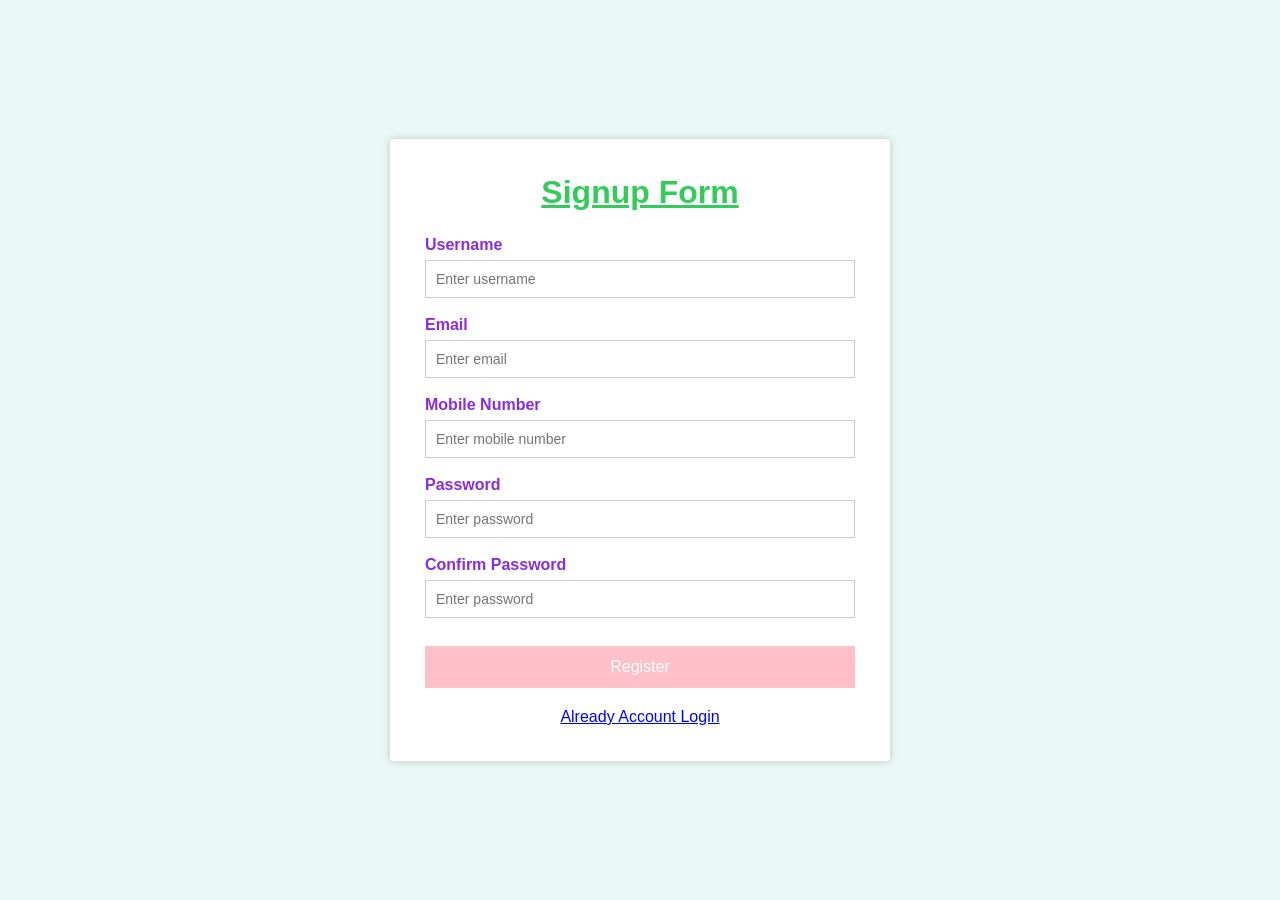
==== index.html @ 54093c8e "first commit" ====
<!DOCTYPE html>
<html lang="en">

<head>
    <meta charset="UTF-8">
    <meta name="viewport" content="width=device-width, initial-scale=1.0">
    <title>Signup Form</title>

    <link rel="stylesheet" href="style.css">
</head>

<body>

    <div class="container">

        <h1>Signup Form</h1>

        <form>

            <div class="input-group">
                <label>Username</label>
                <input type="text" placeholder="Enter username">
            </div>

            <div class="input-group">
                <label>Email</label>
                <input type="email" placeholder="Enter email">
            </div>

            <div class="input-group">
                <label>Mobile Number</label>
                <input type="tel" placeholder="Enter mobile number">
            </div>

            <div class="input-group">
                <label>Password</label>
                <input type="password" placeholder="Enter password">
            </div>

            <div class="input-group">
                <label>Confirm Password</label>
                <input type="password" placeholder="Enter password">
            </div>

            <button type="submit" class="btn">Register</button>

            <div class="login-link">
                <a href="login.html">Already Account Login</a>
            </div>

        </form>

    </div>

</body>

</html>
---- style.css ----
* {
    margin: 0;
    padding: 0;
    box-sizing: border-box;
    font-family: Arial, sans-serif;
}

body {
    background: #eaf8f6;
    display: flex;
    justify-content: center;
    align-items: center;
    height: 100vh;
}


.container {
    width: 500px;
    background: #ffffff;
    padding: 35px;
    border-radius: 4px;
    box-shadow: 0 0 8px rgba(0, 0, 0, 0.2);
}


.container h1 {
    text-align: center;
    color:rgb(50, 205, 89);
    margin-bottom: 25px;
    text-decoration: underline;
}


.input-group {
    margin-bottom: 18px;
}

.input-group label {
    display: block;
    margin-bottom: 6px;
    color: blueviolet;
    font-weight: bold;
}

.input-group input {
    width: 100%;
    padding: 10px;
    border: 1px solid #ccc;
    outline: none;
    font-size: 14px;
}

.input-group input:focus {
    border-color: green;
}


.btn {
    width: 100%;
    padding: 12px;
    background: pink;
    color: white;
    border: none;
    font-size: 16px;
    cursor: pointer;
    margin-top: 10px;
}

.btn:hover {
    background: yellow;
}


.login-link {
    text-align: center;
    margin-top: 20px;
}

.login-link a {
    color: blue;
    text-decoration: underline;
}
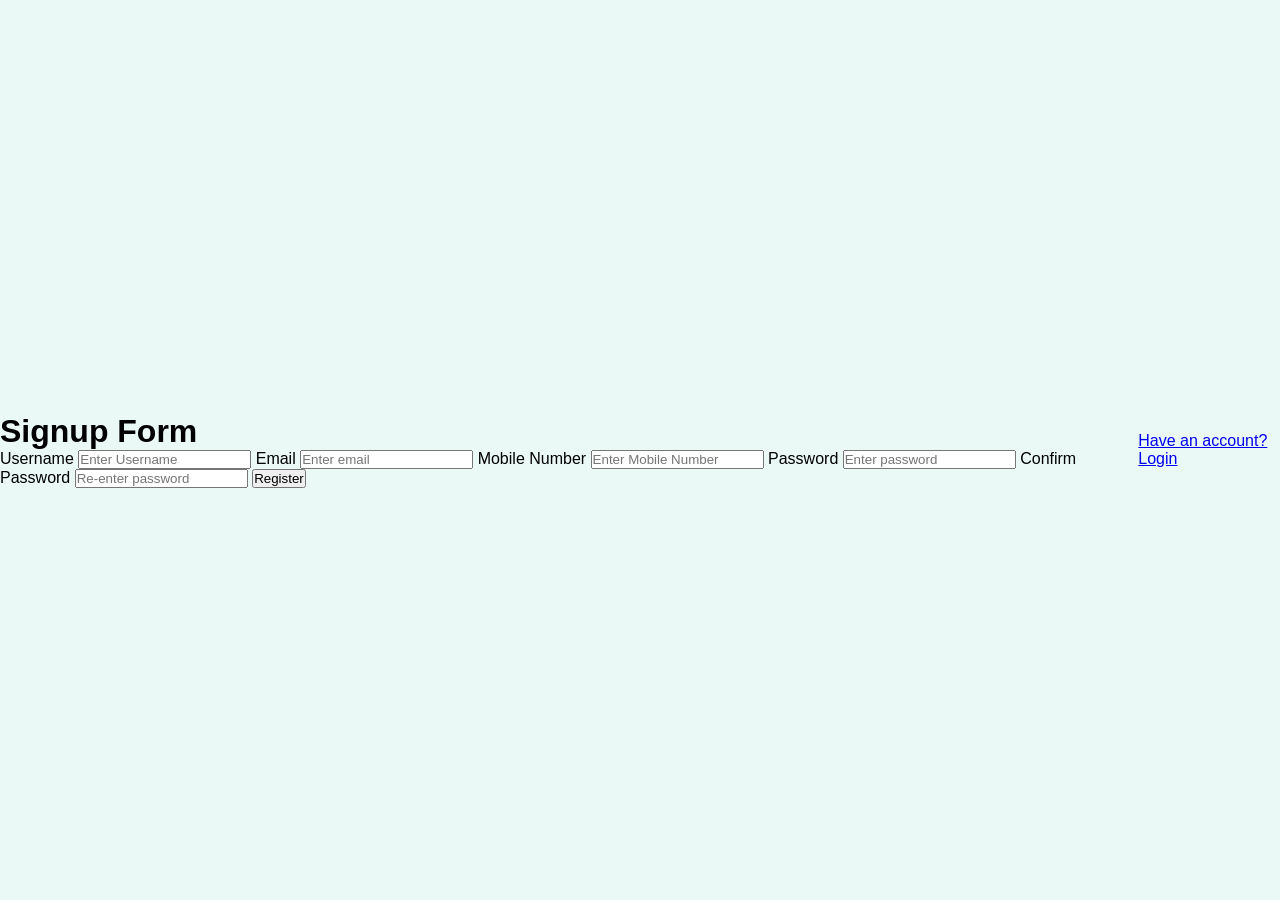
==== commit 7d928603: "Add files via upload" ====
--- a/index.html
+++ b/index.html
@@ -1,57 +1,28 @@
-<!DOCTYPE html>
-<html lang="en">
-
-<head>
-    <meta charset="UTF-8">
-    <meta name="viewport" content="width=device-width, initial-scale=1.0">
-    <title>Signup Form</title>
-
-    <link rel="stylesheet" href="style.css">
-</head>
-
-<body>
-
-    <div class="container">
-
-        <h1>Signup Form</h1>
-
-        <form>
-
-            <div class="input-group">
-                <label>Username</label>
-                <input type="text" placeholder="Enter username">
-            </div>
-
-            <div class="input-group">
-                <label>Email</label>
-                <input type="email" placeholder="Enter email">
-            </div>
-
-            <div class="input-group">
-                <label>Mobile Number</label>
-                <input type="tel" placeholder="Enter mobile number">
-            </div>
-
-            <div class="input-group">
-                <label>Password</label>
-                <input type="password" placeholder="Enter password">
-            </div>
-
-            <div class="input-group">
-                <label>Confirm Password</label>
-                <input type="password" placeholder="Enter password">
-            </div>
-
-            <button type="submit" class="btn">Register</button>
-
-            <div class="login-link">
-                <a href="login.html">Already Account Login</a>
-            </div>
-
-        </form>
-
-    </div>
-
-</body>
-
+<!DOCTYPE html>
+<html lang="en">
+<head>
+    <meta charset="UTF-8">
+    <meta name="viewport" content="width=device-width, initial-scale=1.0">
+    <title>Sign up</title>
+    <link rel="stylesheet" href="style.css"/>
+</head>
+<body>
+    <form class="myForm">
+        <h1>Signup Form</h1>
+        <label>Username</label>
+        <input type="text" placeholder="Enter Username" required/>
+        <label>Email</label>
+        <input type="email" placeholder="Enter email" required/>
+        <label>Mobile Number</label>
+        <input type="text" placeholder="Enter Mobile Number" required/>
+        <label>Password</label>
+        <input type="password" placeholder="Enter password" required/>
+        <label>Confirm Password</label>
+        <input type="password" placeholder="Re-enter password" required/>
+        <button>Register</button>
+    </form>
+    <div id="last">
+        <a href="login.html">Have an account? Login</a>
+    </div>
+</body>
 </html>
--- a/style.css
+++ b/style.css
@@ -1,82 +1,82 @@
-* {
-    margin: 0;
-    padding: 0;
-    box-sizing: border-box;
-    font-family: Arial, sans-serif;
-}
-
-body {
-    background: #eaf8f6;
-    display: flex;
-    justify-content: center;
-    align-items: center;
-    height: 100vh;
-}
-
-
-.container {
-    width: 500px;
-    background: #ffffff;
-    padding: 35px;
-    border-radius: 4px;
-    box-shadow: 0 0 8px rgba(0, 0, 0, 0.2);
-}
-
-
-.container h1 {
-    text-align: center;
-    color:rgb(50, 205, 89);
-    margin-bottom: 25px;
-    text-decoration: underline;
-}
-
-
-.input-group {
-    margin-bottom: 18px;
-}
-
-.input-group label {
-    display: block;
-    margin-bottom: 6px;
-    color: blueviolet;
-    font-weight: bold;
-}
-
-.input-group input {
-    width: 100%;
-    padding: 10px;
-    border: 1px solid #ccc;
-    outline: none;
-    font-size: 14px;
-}
-
-.input-group input:focus {
-    border-color: green;
-}
-
-
-.btn {
-    width: 100%;
-    padding: 12px;
-    background: pink;
-    color: white;
-    border: none;
-    font-size: 16px;
-    cursor: pointer;
-    margin-top: 10px;
-}
-
-.btn:hover {
-    background: yellow;
-}
-
-
-.login-link {
-    text-align: center;
-    margin-top: 20px;
-}
-
-.login-link a {
-    color: blue;
-    text-decoration: underline;
+* {
+    margin: 0;
+    padding: 0;
+    box-sizing: border-box;
+    font-family: Arial, sans-serif;
+}
+
+body {
+    background: #eaf8f6;
+    display: flex;
+    justify-content: center;
+    align-items: center;
+    height: 100vh;
+}
+
+
+.container {
+    width: 500px;
+    background: #ffffff;
+    padding: 35px;
+    border-radius: 4px;
+    box-shadow: 0 0 8px rgba(0, 0, 0, 0.2);
+}
+
+
+.container h1 {
+    text-align: center;
+    color:rgb(50, 205, 89);
+    margin-bottom: 25px;
+    text-decoration: underline;
+}
+
+
+.input-group {
+    margin-bottom: 18px;
+}
+
+.input-group label {
+    display: block;
+    margin-bottom: 6px;
+    color: blueviolet;
+    font-weight: bold;
+}
+
+.input-group input {
+    width: 100%;
+    padding: 10px;
+    border: 1px solid #ccc;
+    outline: none;
+    font-size: 14px;
+}
+
+.input-group input:focus {
+    border-color: green;
+}
+
+
+.btn {
+    width: 100%;
+    padding: 12px;
+    background: pink;
+    color: white;
+    border: none;
+    font-size: 16px;
+    cursor: pointer;
+    margin-top: 10px;
+}
+
+.btn:hover {
+    background: yellow;
+}
+
+
+.login-link {
+    text-align: center;
+    margin-top: 20px;
+}
+
+.login-link a {
+    color: blue;
+    text-decoration: underline;
 }
